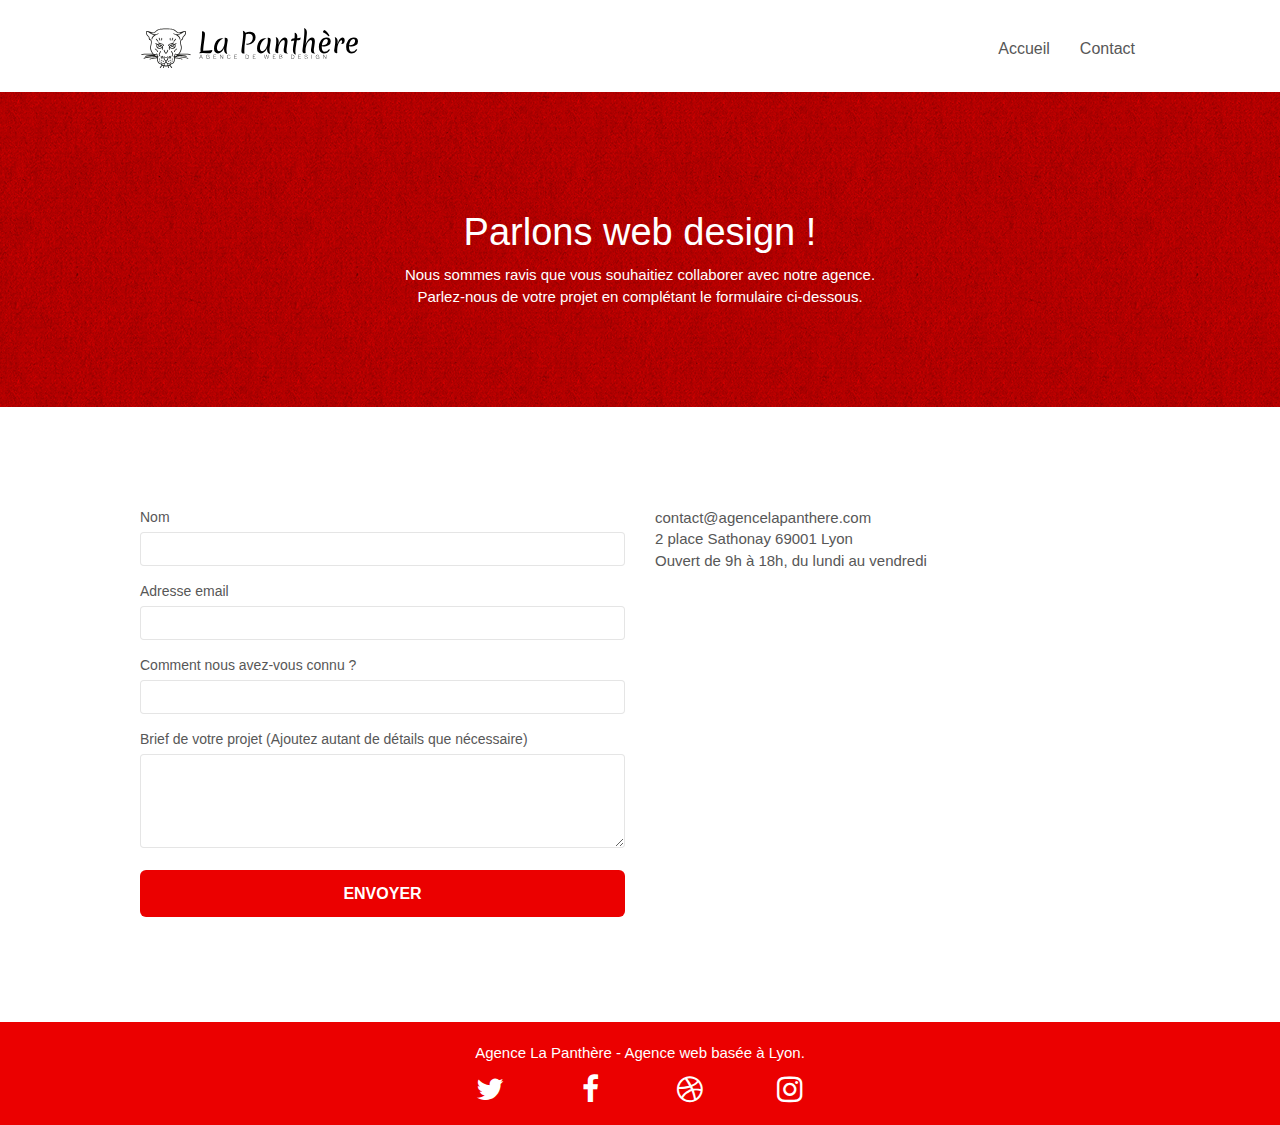
==== contact.html @ 97f62d87 "v3.05" ====
<!doctype html>
<html lang="fr">
<head>
    <meta charset="utf-8">
    <meta name="description" content="Formulaire de contact de l'1gence la Panthere">
    <meta name="viewport" content="width=device-width, initial-scale=1.0, viewport-fit=cover">
    <link rel="shortcut icon" type="image/png" href="favicon.jpg">
    
	<link rel="stylesheet" type="text/css" href="./css/bootstrap.css">
	<link rel="stylesheet" type="text/css" href="style.css">
	<link rel="stylesheet" type="text/css" href="./css/font-awesome.css">
	<link rel="stylesheet" type="text/css" href="./css/et-line.css">
	
    
	<script src="./js/jquery-2.1.0.js"></script>
	<script src="./js/bootstrap.js"></script>
	<script src="./js/blocs.js"></script>
	<script src="./js/jquery.touchSwipe.js" defer></script>
	<script src="./js/gmaps.js"></script>
	
    <title>Contact</title>

    
<!-- Analytics -->
 
<!-- Analytics END -->
    
</head>
<body>
<!-- Principal conteneur -->
<div class="page-container">
    
<!-- bloc-0 -->
<div class="bloc bgc-white l-bloc " id="bloc-0">
	<div class="container bloc-sm">
		<nav class="navbar row">
			<div class="navbar-header">
				<a class="navbar-brand" href="index.html"><img src="img/agence-la-panthere-monochrome.svg" alt="atlanta web design logo" height="40" /></a>
				<button id="nav-toggle" type="button" class="ui-navbar-toggle navbar-toggle" data-toggle="collapse" data-target=".navbar-1">
					<span class="sr-only">Toggle navigation</span><span class="icon-bar"></span><span class="icon-bar"></span><span class="icon-bar"></span>
				</button>
			</div>
			<div class="collapse navbar-collapse navbar-1 special-dropdown-nav">
				<ul class="site-navigation nav navbar-nav">
					<li>
						<a href="index.html">Accueil</a>
					</li>
					<li>
						<a href="contact.html">Contact</a>
					</li>
				</ul>
			</div>
		</nav>
	</div>
</div>
<!-- bloc-0 END -->

<!-- bloc-6 -->
<div class="bloc bg-dots-bg bg-repeat bgc-atomic-tangerine d-bloc bloc-bg-texture texture-paper" id="bloc-6">
	<div class="container bloc-lg">
		<div class="row">
			<div class="col-sm-12">
				<h1 class="text-center hero-bloc-text tc-white">
					Parlons web design !
				</h1>
				<p class="text-center mg-lg tc-white tight-width-whitespace">
					Nous sommes ravis que vous souhaitiez collaborer avec notre agence.<br>
					Parlez-nous de votre projet en complétant le formulaire ci-dessous.
				</p>
			</div>
		</div>
	</div>
</div>
<!-- bloc-6 END -->

<!-- bloc-7 -->
<div class="bloc bgc-white l-bloc" id="bloc-7">
	<div class="container bloc-lg">
		<div class="row">
			<div class="col-sm-6">
				<form id="form_1" novalidate success-msg="Your message has been sent." fail-msg="Sorry it seems that our mail server is not responding, Sorry for the inconvenience!">
					<div class="form-group">
						<label>
							Nom
						</label>
						<input id="name" class="form-control" required />
					</div>
					<div class="form-group">
						<label>
							Adresse email
						</label>
						<input id="email" class="form-control" type="email" required />
					</div>
					<div class="form-group">
						<label>
							Comment nous avez-vous connu ?
						</label>
						<input class="form-control" type="email" required id="input_504" />
					</div>
					<div class="form-group">
						<label>
							Brief de votre projet (Ajoutez autant de détails que nécessaire)<br>
						</label><textarea id="message" class="form-control" rows="4" cols="50" required></textarea>
					</div> 
					<button class="bloc-button btn btn-lg btn-block cta-hero btn-atomic-tangerine" type="submit">
						Envoyer
					</button>
				</form>
			</div>
			<div class="col-sm-6">
				<p>
					contact@agencelapanthere.com<br>2 place Sathonay 69001 Lyon<br>Ouvert de 9h à 18h, du lundi au vendredi<br>
				</p>
			</div>
		</div>
	</div>
</div>
<!-- bloc-7 END -->

<!-- ScrollToTop Button -->
<a class="bloc-button btn btn-d scrollToTop" onclick="scrollToTarget('1')"><span class="fa fa-chevron-up"></span></a>
<!-- ScrollToTop Button END-->


<!-- Footer - bloc-8 -->
<div class="bloc bgc-atomic-tangerine d-bloc" id="bloc-8">
	<div class="container bloc-sm">
		<div class="row">
			<div class="col-sm-12">
				<p class="text-center white">
					Agence La Panthère - Agence web basée à Lyon.<br>
				</p>
				<div class="row row-no-gutters social">
					<div class="col-sm-3">
						<div class="text-center">
							<a class="social" href="https://www.twitter.com"><span class="fa fa-twitter icon-md"></span></a>
						</div>
					</div>
					<div class="col-sm-3">
						<div class="text-center">
							<a class="social" href="https://www.facebook.com"><span class="fa fa-facebook icon-md"></span></a>
						</div>
					</div>
					<div class="col-sm-3">
						<div class="text-center">
							<a class="social" href="https://www.dribbble.com"><span class="fa fa-dribbble icon-md"></span></a>
						</div>
					</div>
					<div class="col-sm-3">
						<div class="text-center">
							<a class="social" href="https://www.instagram.com"><span class="fa fa-instagram icon-md"></span></a>
						</div>
					</div>
				</div>
			</div>
		</div>
	</div>
</div>
<!-- Footer - bloc-8 END -->

</div>
<!-- Principal conteneur END -->
    

</body>
</html>
---- style.css ----
body {
    margin: 0;
    padding: 0;
    background: #FFF;
    overflow-x: hidden;
    -webkit-font-smoothing: antialiased;
    -moz-osx-font-smoothing: grayscale;
}

a,
button {
    transition: all .3s ease-in-out;
    outline: none!important;
}

a:hover {
    text-decoration: none;
    cursor: pointer;
}

#page-loading-blocs-notifaction {
    position: fixed;
    top: 0;
    bottom: 0;
    width: 100%;
    z-index: 100000;
    background: #FFFFFF url("img/pageload-spinner.gif") no-repeat center center;
}

.bloc {
    width: 100%;
    clear: both;
    background: 50% 50% no-repeat;
    padding: 0 50px;
    -webkit-background-size: cover;
    -moz-background-size: cover;
    -o-background-size: cover;
    background-size: cover;
    position: relative;
}

.bloc .container {
    padding-left: 0;
    padding-right: 0;
}

.bloc-lg {
    padding: 100px 50px;
}

.bloc-md {
    padding: 50px;
}

.bloc-sm {
    padding: 20px 50px;
}

.bg-center,
.bg-l-edge,
.bg-r-edge,
.bg-t-edge,
.bg-b-edge,
.bg-tl-edge,
.bg-bl-edge,
.bg-tr-edge,
.bg-br-edge,
.bg-repeat {
    -webkit-background-size: auto!important;
    -moz-background-size: auto!important;
    -o-background-size: auto!important;
    background-size: auto!important;
}

.bg-repeat {
    background: repeat;
}

.bg-t-edge {
    background: top no-repeat;
}

.bloc-bg-texture::before {
    content: "";
    background-size: 2px 2px;
    position: absolute;
    top: 0;
    bottom: 0;
    left: 0;
    right: 0;
}

.texture-paper::before {
    background: url("img/texture-paper.webp");
    background-size: 280px 280px;
}

.b-parallax {
    background-attachment: fixed;
}

.d-bloc {
    color: rgba(255, 255, 255, .7);
}

.d-bloc button:hover {
    color: rgba(255, 255, 255, .9);
}

.d-bloc .icon-round,
.d-bloc .icon-square,
.d-bloc .icon-rounded,
.d-bloc .icon-semi-rounded-a,
.d-bloc .icon-semi-rounded-b {
    border-color: rgba(255, 255, 255, .9);
}

.d-bloc .divider-h span {
    border-color: rgba(255, 255, 255, .2);
}

.d-bloc .a-btn,
.d-bloc .navbar a,
.d-bloc .navbar-brand,
.d-bloc a .icon-sm,
.d-bloc a .icon-md,
.d-bloc a .icon-lg,
.d-bloc a .icon-xl,
.d-bloc h1 a,
.d-bloc h2 a,
.d-bloc h3 a,
.d-bloc h4 a,
.d-bloc h5 a,
.d-bloc h6 a,
.d-bloc p a {
    color: rgba(255, 255, 255, .6);
}

.d-bloc .a-btn:hover,
.d-bloc .navbar a:hover,
.d-bloc .navbar-brand:hover,
.d-bloc a:hover .icon-sm,
.d-bloc a:hover .icon-md,
.d-bloc a:hover .icon-lg,
.d-bloc a:hover .icon-xl,
.d-bloc h1 a:hover,
.d-bloc h2 a:hover,
.d-bloc h3 a:hover,
.d-bloc h4 a:hover,
.d-bloc h5 a:hover,
.d-bloc h6 a:hover,
.d-bloc p a:hover {
    color: rgba(255, 255, 255, 1);
}

.d-bloc .navbar-toggle .icon-bar {
    background: rgba(255, 255, 255, 1);
}

.d-bloc .btn-wire,
.d-bloc .btn-wire:hover {
    color: rgba(255, 255, 255, 1);
    border-color: rgba(255, 255, 255, 1);
}

.d-bloc .panel {
    color: rgba(0, 0, 0, .5);
}

.d-bloc .panel button:hover {
    color: rgba(0, 0, 0, .7);
}

.d-bloc .panel icon {
    border-color: rgba(0, 0, 0, .7);
}

.d-bloc .panel .divider-h span {
    border-color: rgba(0, 0, 0, .1);
}

.d-bloc .panel .a-btn {
    color: rgba(0, 0, 0, .6);
}

.d-bloc .panel .a-btn:hover {
    color: rgba(0, 0, 0, 1);
}

.d-bloc .panel .btn-wire,
.d-bloc .panel .btn-wire:hover {
    color: rgba(0, 0, 0, .7);
    border-color: rgba(0, 0, 0, .3);
}

.d-bloc .panel,
.l-bloc {
    color: rgba(0, 0, 0, .5);
}

.d-bloc .panel button:hover,
.l-bloc button:hover {
    color: rgba(0, 0, 0, .7);
}

.l-bloc .icon-round,
.l-bloc .icon-square,
.l-bloc .icon-rounded,
.l-bloc .icon-semi-rounded-a,
.l-bloc .icon-semi-rounded-b {
    border-color: rgba(0, 0, 0, .7);
}

.d-bloc .panel .divider-h span,
.l-bloc .divider-h span {
    border-color: rgba(0, 0, 0, .1);
}

.d-bloc .panel .a-btn,
.l-bloc .a-btn,
.l-bloc .navbar a,
.l-bloc .navbar-brand,
.l-bloc a .icon-sm,
.l-bloc a .icon-md,
.l-bloc a .icon-lg,
.l-bloc a .icon-xl,
.l-bloc h1 a,
.l-bloc h2 a,
.l-bloc h3 a,
.l-bloc h4 a,
.l-bloc h5 a,
.l-bloc h6 a,
.l-bloc p a {
    color: rgba(0, 0, 0, .6);
}

.d-bloc .panel .a-btn:hover,
.l-bloc .a-btn:hover,
.l-bloc .navbar a:hover,
.l-bloc .navbar-brand:hover,
.l-bloc a:hover .icon-sm,
.l-bloc a:hover .icon-md,
.l-bloc a:hover .icon-lg,
.l-bloc a:hover .icon-xl,
.l-bloc h1 a:hover,
.l-bloc h2 a:hover,
.l-bloc h3 a:hover,
.l-bloc h4 a:hover,
.l-bloc h5 a:hover,
.l-bloc h6 a:hover,
.l-bloc p a:hover {
    color: rgba(0, 0, 0, 1);
}

.l-bloc .navbar-toggle .icon-bar {
    color: rgba(0, 0, 0, .6);
}

.d-bloc .panel .btn-wire,
.d-bloc .panel .btn-wire:hover,
.l-bloc .btn-wire,
.l-bloc .btn-wire:hover {
    color: rgba(0, 0, 0, .7);
    border-color: rgba(0, 0, 0, .3);
}

.voffset {
    margin-top: 30px;
}

.voffset-lg {
    margin-top: 80px;
}

.row-no-gutters {
    margin-right: 0;
    margin-left: 0;
}

.row.row-no-gutters > [class^="col-"],
.row.row-no-gutters > [class*=" col-"] {
    padding-right: 0;
    padding-left: 0;
}

#bloc-1-hero h1 {
    font-size: 32px;
}

.navbar {
    margin-bottom: 0;
    z-index: 1;
}

.navbar-brand {
    height: auto;
    padding: 3px 15px;
    font-size: 25px;
    font-weight: normal;
    font-weight: 600;
    line-height: 44px;
}

.navbar-brand img {
    max-height: 200px;
    margin: 0 5px 0 0;
    display: inline;
}

.navbar-brand img[src$=svg] {
    min-width: 100px;
}

.nav-center .navbar-brand img {
    margin: 0;
}

.navbar .nav {
    padding-top: 2px;
    margin-right: -16px;
    float: right;
    z-index: 1;
}

.nav > li {
    float: left;
    margin-top: 4px;
    font-size: 16px;
}

.navbar-nav .open .dropdown-menu > li > a {
    text-align: inherit;
}

.nav > li a:hover,
.nav > li a:focus {
    background: transparent;
}

.navbar-toggle {
    margin: 10px 10px 0 0;
    border: 0px;
}

.navbar-toggle:hover {
    background: transparent!important;
}

.navbar-toggle .icon-bar {
    background-color: rgba(0, 0, 0, .5);
    width: 26px;
}

.nav-invert .navbar .nav {
    float: left;
}

.nav-invert .navbar-header,
.nav-invert .navbar-brand {
    float: right;
    position: relative;
    z-index: 2;
}

@media (min-width: 768px) {
    .site-navigation {
        position: absolute;
        top: 50%;
        right: 20px;
        transform: translate(0, -50%);
        -webkit-transform: translateY(-50%);
    }
    .nav > li .dropdown-menu a,
    .nav > li .dropdown-menu a:hover {
        color: #484848;
    }
    .nav-invert .site-navigation {
        left: 0;
        right: 0;
    }
    .nav-center {
        text-align: center;
    }
    .nav-center .navbar-header {
        width: 100%;
    }
    .nav-center .navbar-header,
    .nav-center .navbar-brand,
    .nav-center .nav > li {
        float: none;
        display: inline-block;
    }
    .nav-center .site-navigation {
        position: relative;
        width: 100%;
        right: 0;
        margin-right: 0px;
        margin-top: 20px;
    }
    .nav-center.mini-nav .navbar-toggle {
        float: none;
        margin: 10px auto 0;
    }
}

.nav > li > .dropdown a {
    background: none!important;
    display: block;
    padding: 14px 15px;
}

nav .caret {
    margin: 0 5px;
}

.dropdown-menu .dropdown-menu {
    top: -8px;
    left: 100%;
}

.dropdown-menu .dropmenu-flow-right {
    top: 100%;
    left: 0;
    margin-left: -1px;
    border-top-left-radius: 0;
    border-top-right-radius: 0;
}

.dropdown-menu .dropdown span {
    border: 4px solid black;
    border-top-color: transparent;
    border-right-color: transparent;
    border-bottom-color: transparent;
    margin: 6px -5px 0 0!important;
    float: right;
}

.mg-md {
    margin-top: 10px;
    margin-bottom: 20px;
}

.mg-lg {
    margin-top: 10px;
    margin-bottom: 40px;
}

.btn {
    margin: 0 5px 5px 0;
}

.btn.pull-right {
    margin: 0 0 5px 5px;
}

.btn-d,
.btn-d:hover,
.btn-d:focus {
    color: #FFF;
    background: rgba(0, 0, 0, .3);
}

button {
    outline: none!important;
}

.btn-rd {
    border-radius: 40px;
}

.btn-clean {
    border: 1px solid rgba(0, 0, 0, .08);
    border-bottom-color: rgba(0, 0, 0, .1);
    text-shadow: 0 1px 0 rgba(0, 0, 1, .1);
    box-shadow: 0 1px 3px rgba(0, 0, 1, .25), inset 0 1px 0 0 rgba(255, 255, 255, .15);
}

.icon-md {
    font-size: 30px!important;
}

.icon-lg {
    font-size: 60px!important;
}

.sm-shadow {
    text-shadow: 0 1px 2px rgba(0, 0, 0, .3);
}

.panel-sq,
.panel-sq .panel-heading,
.panel-sq .panel-footer {
    border-radius: 0;
}

.panel-rd {
    border-radius: 30px;
}

.panel-rd .panel-heading {
    border-radius: 29px 29px 0 0;
}

.panel-rd .panel-footer {
    border-radius: 0 0 29px 29px;
}

.form-control {
    border-color: rgba(0, 0, 0, .1);
    box-shadow: none;
}

.scrollToTop {
    width: 40px;
    height: 40px;
    position: fixed;
    bottom: 20px;
    right: 20px;
    opacity: 0;
    z-index: 500;
    transition: all .3s ease-in-out;
}

.scrollToTop span {
    margin-top: 6px;
}

.showScrollTop {
    font-size: 14px;
    opacity: 1;
}

a[data-lightbox] {
    position: relative;
    display: block;
    text-align: center;
}

a[data-lightbox]:hover::before {
    content: "+";
    font-family: "HelveticaNeue-Light", "Helvetica Neue Light", "Helvetica Neue", Helvetica, Arial;
    font-size: 32px;
    width: 50px;
    height: 50px;
    margin-left: -25px;
    border-radius: 50%;
    background: rgba(0, 0, 0, .6);
    color: #FFF;
    font-weight: 100;
    z-index: 1;
    position: absolute;
    top: 50%;
    transform: translateY(-50%);
    -webkit-transform: translateY(-50%);
}

a[data-lightbox]:hover img {
    opacity: 0.6;
    -webkit-animation-fill-mode: none;
    animation-fill-mode: none;
}

#lightbox-modal {
    display: flex;
    align-items: center;
}

#lightbox-modal .modal-dialog {
    width: 90%;
    max-width: 900px;
    margin: 0 auto 0;
}

#lightbox-modal .modal-dialog img {
    max-height: 90vh;
    margin: 0 auto;
}

.lightbox-caption {
    padding: 20px;
    color: #FFF;
    background: rgba(0, 0, 0, .5);
    position: absolute;
    left: 15px;
    right: 15px;
    bottom: 5px;
}

.close-lightbox {
    color: #FFF;
    font-size: 30px;
    position: absolute;
    top: 20px;
    right: 20px;
    z-index: 20;
    background: rgba(0, 0, 0, .5);
    border: none;
    line-height: 30px;
    padding: 0 9px 5px;
    opacity: 0.3;
}

.close-lightbox:hover,
.next-lightbox:hover,
.prev-lightbox:hover {
    opacity: 1.0;
    color: #FFF;
}

.next-lightbox,
.prev-lightbox {
    font-size: 20px;
    color: rgba(255, 255, 255, .9);
    background: rgba(0, 0, 0, .5);
    transition: all .2s ease-in-out;
    position: absolute;
    top: 45%;
    z-index: 1;
    opacity: 0.4;
}

.next-lightbox {
    padding: 6px 8px 1px 13px;
    right: 25px;
}

.prev-lightbox {
    padding: 6px 13px 1px 10px;
    left: 25px;
}

.snapshot-lb .modal-body {
    padding-bottom: 45px;
}

.snapshot-lb .lightbox-caption {
    padding: 0;
    color: rgba(0, 0, 0, .5);
    background: none;
}

h1,
h2,
h3,
h4,
h5,
h6,
p,
label,
.btn,
a {
    font-family: "helvetica";
    font-weight: 400;
    color: #575757!important;
}

.container {
    max-width: 1000px;
}

.hero-bloc-text {
    font-size: 38px;
}

.hero-bloc-text-sub {
    font-size: 36px;
}

.statement-bloc-text {
    line-height: 26px;
    font-style: italic;
    font-size: 20px;
    text-align: center;
    font-weight: lighter;
    max-width: 520px;
    margin: auto auto auto auto;
}

p {
    font-size: 15px;
}

.tight-width-whitespace {
    max-width: 600px;
    margin: auto auto auto auto;
}

.h1 {
    font-size: 20px;
    font-family: "Open Sans";
}

.cta-hero {
    margin-top: 22px;
    color: #FFFFFF!important;
    text-transform: uppercase;
    padding: 12px 28px 12px 28px;
    font-size: 16px;
    font-weight: 700;
}

.social {
    max-width: 400px;
    margin: auto auto auto auto;
}

h2 {
    font-size: 22px;
    line-height: 1.4em;
}

h3 {
    font-size: 15px;
    text-transform: uppercase;
    font-weight: 700;
    color: #333333!important;
}

.med-width-whitespace {
    max-width: 800px;
    margin: auto auto auto auto;
    box-shadow: 0px 0px 0px #000000;
}

h1 {
    color: #333333!important;
}

h4 {
    color: #333333!important;
}

.icons {
    margin-bottom: 14px;
    margin-top: 24px;
}

.white {
    color: #FFFFFF!important;
}

.portfolio-thumb {
    margin-bottom: 24px;
}

.portfolio-row {
    margin-bottom: 44px;
    margin-top: 50px;
}

.avatar {
    box-shadow: 0px 4px 9px rgba(0, 0, 0, 0.3);
}

.black-background {
    background-color: rgba(165, 147, 99, 0.7);
    padding: 40px 40px 40px 40px;
}

.bold-link {
    font-weight: 900;
    text-decoration: underline!important;
}

.bgc-white {
    background-color: #FFFFFF;
}

.bgc-dark-slate-blue {
    background-color: #364577;
}

.bgc-atomic-tangerine {
    background-color: #EB0000;
}

.tc-white {
    color:#FFFFFF!important;
}

.btn-atomic-tangerine {
    background: #EB0000;
    color: #FFFFFF!important;
}

.btn-atomic-tangerine:hover {
    background: #c27956!important;
    color: #FFFFFF!important;
}

.ltc-white {
    color: #FFFFFF!important;
}

.ltc-white:hover {
    color: #cccccc!important;
}

.ltc-atomic-tangerine {
    color: #EB0000!important;
}

.ltc-atomic-tangerine:hover {
    color: #c27956!important;
}

.icon-dark-slate-blue {
    color: #364577!important;
    border-color: #364577!important;
}

.bg-dots-bg {
    background-image: url("img/dots-bg.webp");
}

.bg-lines-h2-bg {
    background-image: url("img/lines-h2-bg.webp");
}

.bg-banniere {
    background-image: url("img/agence-la-panthere.webp");
}

.bg-presentation {
    background-image: url("img/image-de-presentation.webp");
}

.fa.fa-twitter.icon-md,
.fa.fa-facebook.icon-md,
.fa.fa-dribbble.icon-md,
.fa.fa-instagram.icon-md{
    color: white;
}


@media (max-width: 1024px) {
    .bloc {
        padding-left: 20px;
        padding-right: 20px;
    }
    .bloc.full-width-bloc,
    .bloc-tile-2.full-width-bloc .container,
    .bloc-tile-3.full-width-bloc .container,
    .bloc-tile-4.full-width-bloc .container {
        padding-left: 0;
        padding-right: 0;
    }
}

@media (max-width: 992px) and (min-width: 768px) {
    .navbar .nav {
        max-width: 80%
    }
    .nav-center.navbar .nav {
        max-width: 100%
    }
}

@media only screen and (min-device-width: 768px) and (max-device-width: 1024px) and (orientation: landscape) {
    .b-parallax {
        background-attachment: scroll;
    }
}

@media only screen and (min-device-width: 1024px) and (max-device-width: 1366px) and (-webkit-min-device-pixel-ratio: 1.5) {
    .b-parallax {
        background-attachment: scroll;
    }
}

@media (max-width: 991px) {
    .container {
        width: 100%;
    }
    .b-parallax {
        background-attachment: scroll;
    }
    .page-container,
    #hero-bloc {
        overflow-x: hidden;
        position: relative;
    }
    .bloc {
        padding-left: constant(safe-area-inset-left);
        padding-right: constant(safe-area-inset-right);
    }
    .bloc-group,
    .bloc-group .bloc {
        display: block;
        width: 100%;
    }
    .bloc-fill-screen .fill-bloc-top-edge,
    .bloc-fill-screen .fill-bloc-bottom-edge {
        padding: 0 20px;
        padding-left: constant(safe-area-inset-left);
        padding-right: constant(safe-area-inset-right);
    }
}

@media (max-width: 767px) {
    .page-container {
        overflow-x: hidden;
        position: relative;
    }
    h1,
    h2,
    h3,
    h4,
    h5,
    h6,
    p,
    #disqus_thread {
        padding-left: 10px!important;
        padding-right: 10px!important;
    }
    .b-parallax {
        background-attachment: scroll;
    }
    .navbar .nav {
        padding-top: 0;
        border-top: 1px solid rgba(0, 0, 0, .2);
        float: none!important;
    }
    .navbar.row {
        margin-left: 0;
        margin-right: 0;
    }
    .site-navigation {
        position: inherit;
        transform: none;
        -webkit-transform: none;
        -ms-transform: none;
    }
    .nav > li {
        margin-top: 0;
        border-bottom: 1px solid rgba(0, 0, 0, .1);
        background: rgba(0, 0, 0, .05);
        text-align: left;
        padding-left: 15px;
        width: 100%;
    }
    .nav > li:hover {
        background: rgba(0, 0, 0, .08);
    }
    .dropdown .dropdown a .caret {
        float: none;
        margin: 5px 0 0 10px!important;
        border: 4px solid black;
        border-bottom-color: transparent;
        border-right-color: transparent;
        border-left-color: transparent;
    }
    #hero-bloc .navbar .nav {
        background: rgba(0, 0, 0, .8);
    }
    #hero-bloc .navbar .nav a {
        color: rgba(255, 255, 255, .6);
    }
    .hero {
        padding: 50px 0;
    }
    .hero-nav {
        left: -1px;
        right: -1px;
    }
    .navbar-collapse {
        padding: 0;
        overflow-x: hidden;
        -webkit-box-shadow: none;
        box-shadow: none;
    }
    .navbar-brand img {
        max-height: 40px;
        width: auto;
    }
    .nav-invert .navbar-header {
        float: none;
        width: 100%;
    }
    .nav-invert .navbar-toggle {
        float: left;
        margin-left: 10px;
    }
    .bloc {
        padding-left: 0;
        padding-right: 0;
    }
    .bloc-xxl,
    .bloc-xl,
    .bloc-lg {
        padding: 40px 0;
    }
    .bloc-sm,
    .bloc-md {
        padding-left: 0;
        padding-right: 0;
    }
    .bloc-tile-2 .container,
    .bloc-tile-3 .container,
    .bloc-tile-4 .container,
    .bloc-fill-screen .fill-bloc-top-edge,
    .bloc-fill-screen .fill-bloc-bottom-edge {
        padding-left: 0;
        padding-right: 0;
    }
    .a-block {
        padding: 0 10px;
    }
    .btn-dwn {
        display: none;
    }
    .voffset {
        margin-top: 5px;
    }
    .voffset-md {
        margin-top: 20px;
    }
    .voffset-lg {
        margin-top: 30px;
    }
    form {
        padding: 5px;
    }
    .close-lightbox {
        display: inline-block;
    }
    .blocsapp-device-iphone5 {
        background-size: 216px 425px;
        padding-top: 60px;
        width: 216px;
        height: 425px;
    }
    .blocsapp-device-iphone5 img {
        width: 180px;
        height: 320px;
    }
    .img-responsive.portfolio-thumb{
        width: 100%;
    }
}

@media (max-width: 400px) {
    .bloc {
        padding-left: 0;
        padding-right: 0;
    }
}

@media (max-width: 767px) {
    .bloc-mob-center-text {
        text-align: center;
    }
}
---- css/et-line.css ----
@font-face {
    font-family: et-line;
    src: url(../fonts/et-line.eot);
    src: url(../fonts/et-line.eot?#iefix) format('embedded-opentype'), url(../fonts/et-line.woff) format('woff'), url(../fonts/et-line.ttf) format('truetype'), url(../fonts/et-line.svg#et-line) format('svg');
    font-weight: 400;
    font-style: normal
}

.et-icon-adjustments,
.et-icon-alarmclock,
.et-icon-anchor,
.et-icon-aperture,
.et-icon-attachment,
.et-icon-bargraph,
.et-icon-basket,
.et-icon-beaker,
.et-icon-bike,
.et-icon-book-open,
.et-icon-briefcase,
.et-icon-browser,
.et-icon-calendar,
.et-icon-camera,
.et-icon-caution,
.et-icon-chat,
.et-icon-circle-compass,
.et-icon-clipboard,
.et-icon-clock,
.et-icon-cloud,
.et-icon-compass,
.et-icon-desktop,
.et-icon-dial,
.et-icon-document,
.et-icon-documents,
.et-icon-download,
.et-icon-dribbble,
.et-icon-edit,
.et-icon-envelope,
.et-icon-expand,
.et-icon-facebook,
.et-icon-flag,
.et-icon-focus,
.et-icon-gears,
.et-icon-genius,
.et-icon-gift,
.et-icon-global,
.et-icon-globe,
.et-icon-googleplus,
.et-icon-grid,
.et-icon-happy,
.et-icon-hazardous,
.et-icon-heart,
.et-icon-hotairballoon,
.et-icon-hourglass,
.et-icon-key,
.et-icon-laptop,
.et-icon-layers,
.et-icon-lifesaver,
.et-icon-lightbulb,
.et-icon-linegraph,
.et-icon-linkedin,
.et-icon-lock,
.et-icon-magnifying-glass,
.et-icon-map,
.et-icon-map-pin,
.et-icon-megaphone,
.et-icon-mic,
.et-icon-mobile,
.et-icon-newspaper,
.et-icon-notebook,
.et-icon-paintbrush,
.et-icon-paperclip,
.et-icon-pencil,
.et-icon-phone,
.et-icon-picture,
.et-icon-pictures,
.et-icon-piechart,
.et-icon-presentation,
.et-icon-pricetags,
.et-icon-printer,
.et-icon-profile-female,
.et-icon-profile-male,
.et-icon-puzzle,
.et-icon-quote,
.et-icon-recycle,
.et-icon-refresh,
.et-icon-ribbon,
.et-icon-rss,
.et-icon-sad,
.et-icon-scissors,
.et-icon-scope,
.et-icon-search,
.et-icon-shield,
.et-icon-speedometer,
.et-icon-strategy,
.et-icon-streetsign,
.et-icon-tablet,
.et-icon-target,
.et-icon-telescope,
.et-icon-toolbox,
.et-icon-tools,
.et-icon-tools-2,
.et-icon-trophy,
.et-icon-tumblr,
.et-icon-twitter,
.et-icon-upload,
.et-icon-video,
.et-icon-wallet,
.et-icon-wine {
    font-family: et-line;
    speak: none;
    font-style: normal;
    font-weight: 400;
    font-variant: normal;
    text-transform: none;
    line-height: 1;
    -webkit-font-smoothing: antialiased;
    -moz-osx-font-smoothing: grayscale;
    display: inline-block
}

.et-icon-mobile:before {
    content: "\e000"
}

.et-icon-laptop:before {
    content: "\e001"
}

.et-icon-desktop:before {
    content: "\e002"
}

.et-icon-tablet:before {
    content: "\e003"
}

.et-icon-phone:before {
    content: "\e004"
}

.et-icon-document:before {
    content: "\e005"
}

.et-icon-documents:before {
    content: "\e006"
}

.et-icon-search:before {
    content: "\e007"
}

.et-icon-clipboard:before {
    content: "\e008"
}

.et-icon-newspaper:before {
    content: "\e009"
}

.et-icon-notebook:before {
    content: "\e00a"
}

.et-icon-book-open:before {
    content: "\e00b"
}

.et-icon-browser:before {
    content: "\e00c"
}

.et-icon-calendar:before {
    content: "\e00d"
}

.et-icon-presentation:before {
    content: "\e00e"
}

.et-icon-picture:before {
    content: "\e00f"
}

.et-icon-pictures:before {
    content: "\e010"
}

.et-icon-video:before {
    content: "\e011"
}

.et-icon-camera:before {
    content: "\e012"
}

.et-icon-printer:before {
    content: "\e013"
}

.et-icon-toolbox:before {
    content: "\e014"
}

.et-icon-briefcase:before {
    content: "\e015"
}

.et-icon-wallet:before {
    content: "\e016"
}

.et-icon-gift:before {
    content: "\e017"
}

.et-icon-bargraph:before {
    content: "\e018"
}

.et-icon-grid:before {
    content: "\e019"
}

.et-icon-expand:before {
    content: "\e01a"
}

.et-icon-focus:before {
    content: "\e01b"
}

.et-icon-edit:before {
    content: "\e01c"
}

.et-icon-adjustments:before {
    content: "\e01d"
}

.et-icon-ribbon:before {
    content: "\e01e"
}

.et-icon-hourglass:before {
    content: "\e01f"
}

.et-icon-lock:before {
    content: "\e020"
}

.et-icon-megaphone:before {
    content: "\e021"
}

.et-icon-shield:before {
    content: "\e022"
}

.et-icon-trophy:before {
    content: "\e023"
}

.et-icon-flag:before {
    content: "\e024"
}

.et-icon-map:before {
    content: "\e025"
}

.et-icon-puzzle:before {
    content: "\e026"
}

.et-icon-basket:before {
    content: "\e027"
}

.et-icon-envelope:before {
    content: "\e028"
}

.et-icon-streetsign:before {
    content: "\e029"
}

.et-icon-telescope:before {
    content: "\e02a"
}

.et-icon-gears:before {
    content: "\e02b"
}

.et-icon-key:before {
    content: "\e02c"
}

.et-icon-paperclip:before {
    content: "\e02d"
}

.et-icon-attachment:before {
    content: "\e02e"
}

.et-icon-pricetags:before {
    content: "\e02f"
}

.et-icon-lightbulb:before {
    content: "\e030"
}

.et-icon-layers:before {
    content: "\e031"
}

.et-icon-pencil:before {
    content: "\e032"
}

.et-icon-tools:before {
    content: "\e033"
}

.et-icon-tools-2:before {
    content: "\e034"
}

.et-icon-scissors:before {
    content: "\e035"
}

.et-icon-paintbrush:before {
    content: "\e036"
}

.et-icon-magnifying-glass:before {
    content: "\e037"
}

.et-icon-circle-compass:before {
    content: "\e038"
}

.et-icon-linegraph:before {
    content: "\e039"
}

.et-icon-mic:before {
    content: "\e03a"
}

.et-icon-strategy:before {
    content: "\e03b"
}

.et-icon-beaker:before {
    content: "\e03c"
}

.et-icon-caution:before {
    content: "\e03d"
}

.et-icon-recycle:before {
    content: "\e03e"
}

.et-icon-anchor:before {
    content: "\e03f"
}

.et-icon-profile-male:before {
    content: "\e040"
}

.et-icon-profile-female:before {
    content: "\e041"
}

.et-icon-bike:before {
    content: "\e042"
}

.et-icon-wine:before {
    content: "\e043"
}

.et-icon-hotairballoon:before {
    content: "\e044"
}

.et-icon-globe:before {
    content: "\e045"
}

.et-icon-genius:before {
    content: "\e046"
}

.et-icon-map-pin:before {
    content: "\e047"
}

.et-icon-dial:before {
    content: "\e048"
}

.et-icon-chat:before {
    content: "\e049"
}

.et-icon-heart:before {
    content: "\e04a"
}

.et-icon-cloud:before {
    content: "\e04b"
}

.et-icon-upload:before {
    content: "\e04c"
}

.et-icon-download:before {
    content: "\e04d"
}

.et-icon-target:before {
    content: "\e04e"
}

.et-icon-hazardous:before {
    content: "\e04f"
}

.et-icon-piechart:before {
    content: "\e050"
}

.et-icon-speedometer:before {
    content: "\e051"
}

.et-icon-global:before {
    content: "\e052"
}

.et-icon-compass:before {
    content: "\e053"
}

.et-icon-lifesaver:before {
    content: "\e054"
}

.et-icon-clock:before {
    content: "\e055"
}

.et-icon-aperture:before {
    content: "\e056"
}

.et-icon-quote:before {
    content: "\e057"
}

.et-icon-scope:before {
    content: "\e058"
}

.et-icon-alarmclock:before {
    content: "\e059"
}

.et-icon-refresh:before {
    content: "\e05a"
}

.et-icon-happy:before {
    content: "\e05b"
}

.et-icon-sad:before {
    content: "\e05c"
}

.et-icon-facebook:before {
    content: "\e05d"
}

.et-icon-twitter:before {
    content: "\e05e"
}

.et-icon-googleplus:before {
    content: "\e05f"
}

.et-icon-rss:before {
    content: "\e060"
}

.et-icon-tumblr:before {
    content: "\e061"
}

.et-icon-linkedin:before {
    content: "\e062"
}

.et-icon-dribbble:before {
    content: "\e063"
}
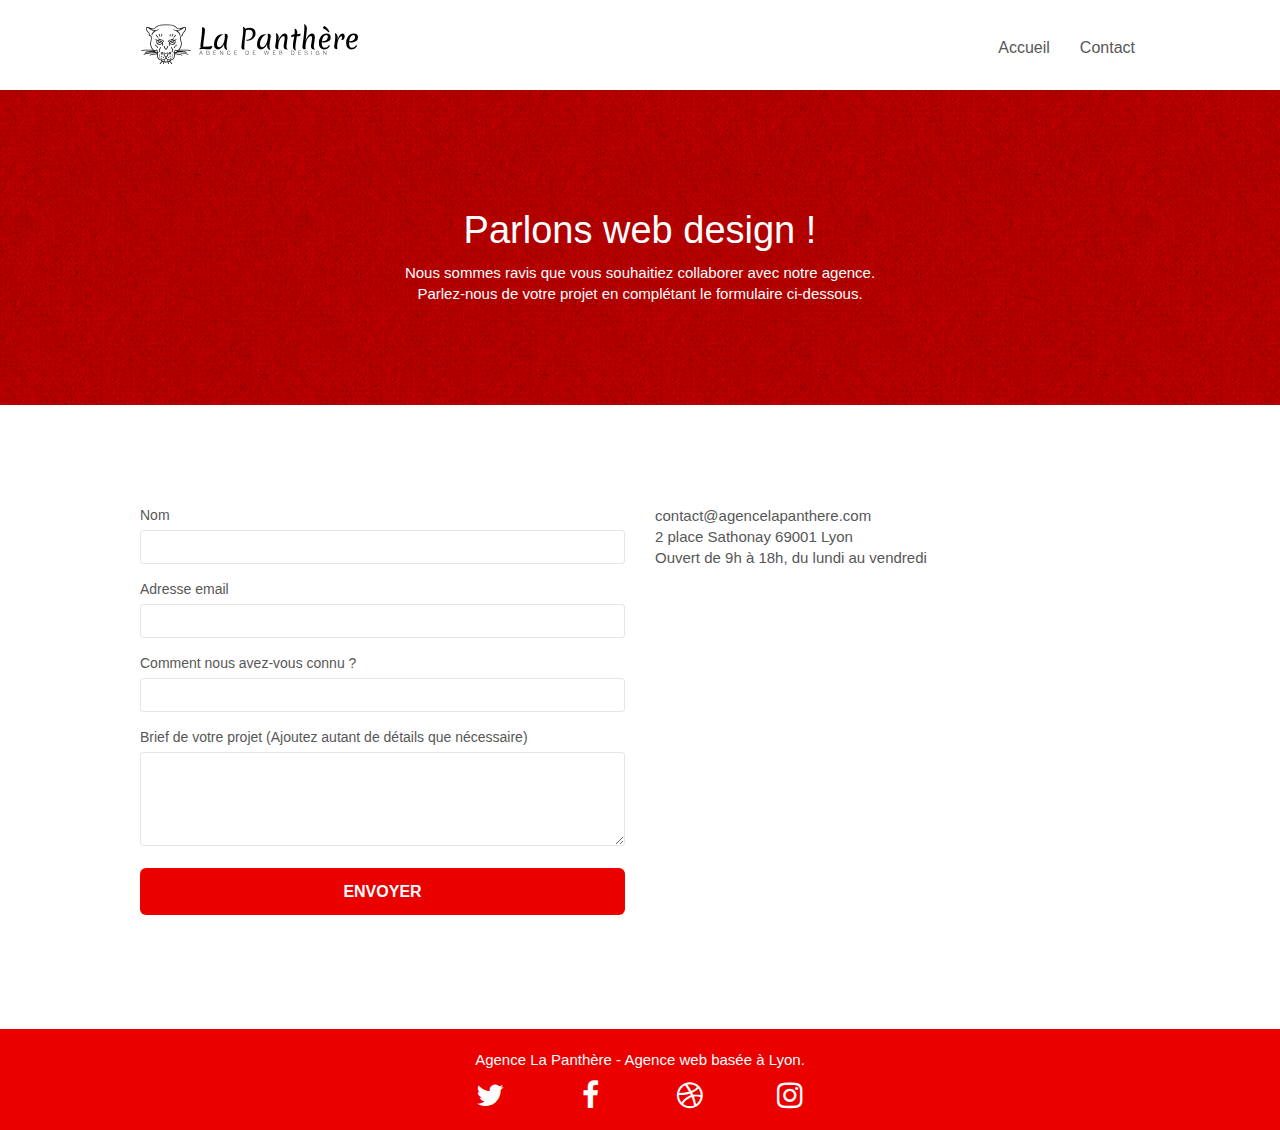
==== commit 64105081: "v4.0012" ====
--- a/contact.html
+++ b/contact.html
@@ -1,4 +1,4 @@
-<!doctype html>
+<doctype html>
 <html lang="fr">
 <head>
     <meta charset="utf-8">
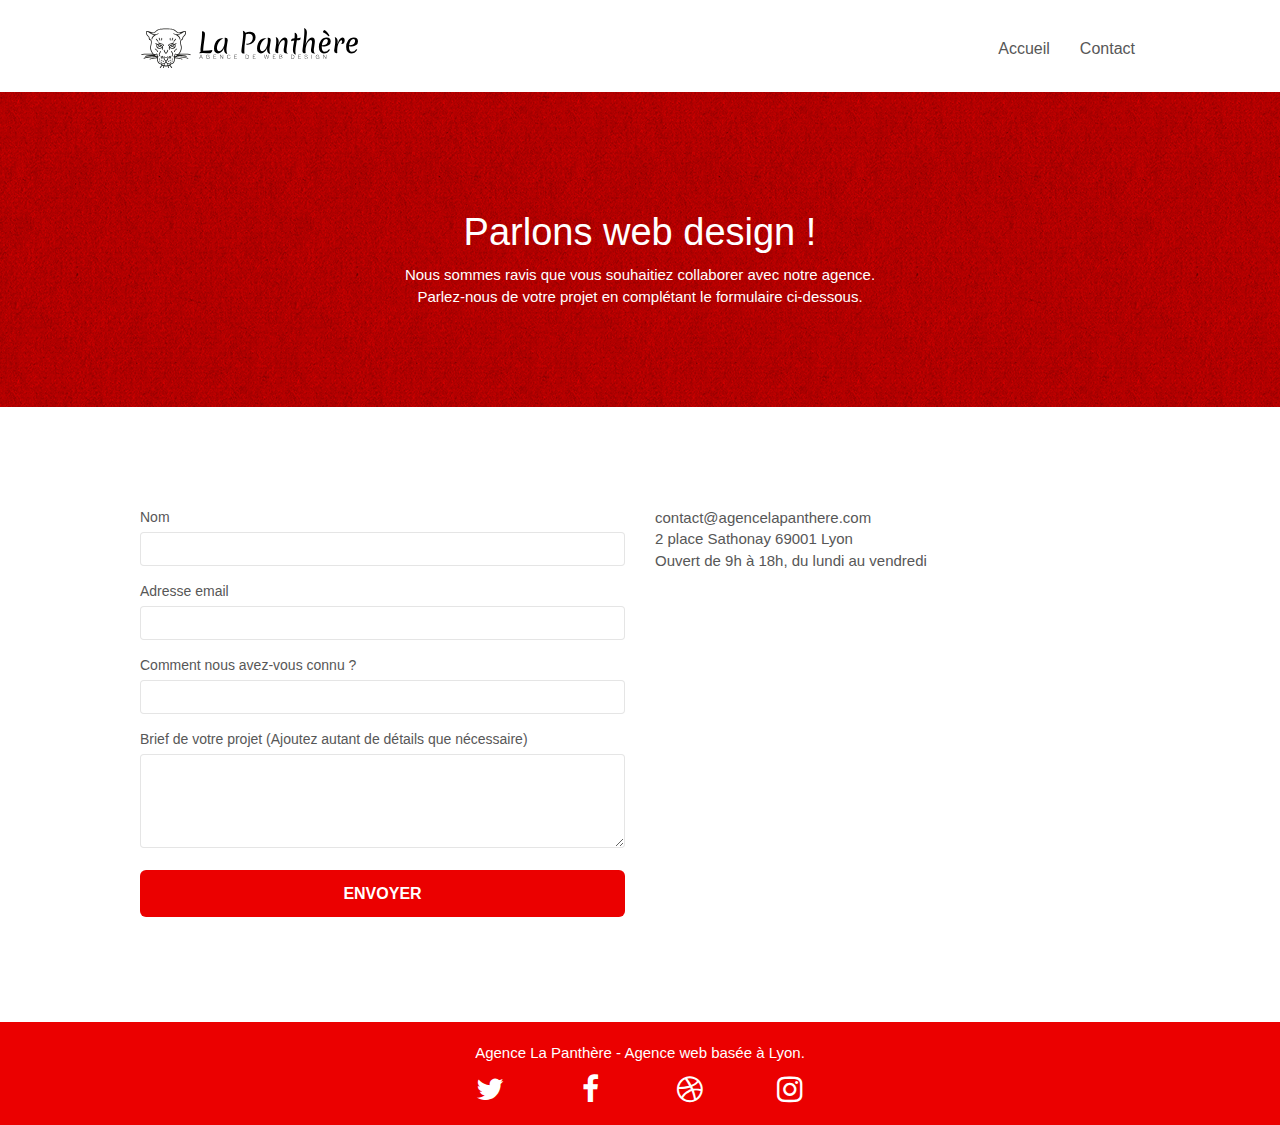
==== commit a962cf89: "v4.0" ====
--- a/contact.html
+++ b/contact.html
@@ -1,4 +1,4 @@
-<doctype html>
+<!doctype html>
 <html lang="fr">
 <head>
     <meta charset="utf-8">
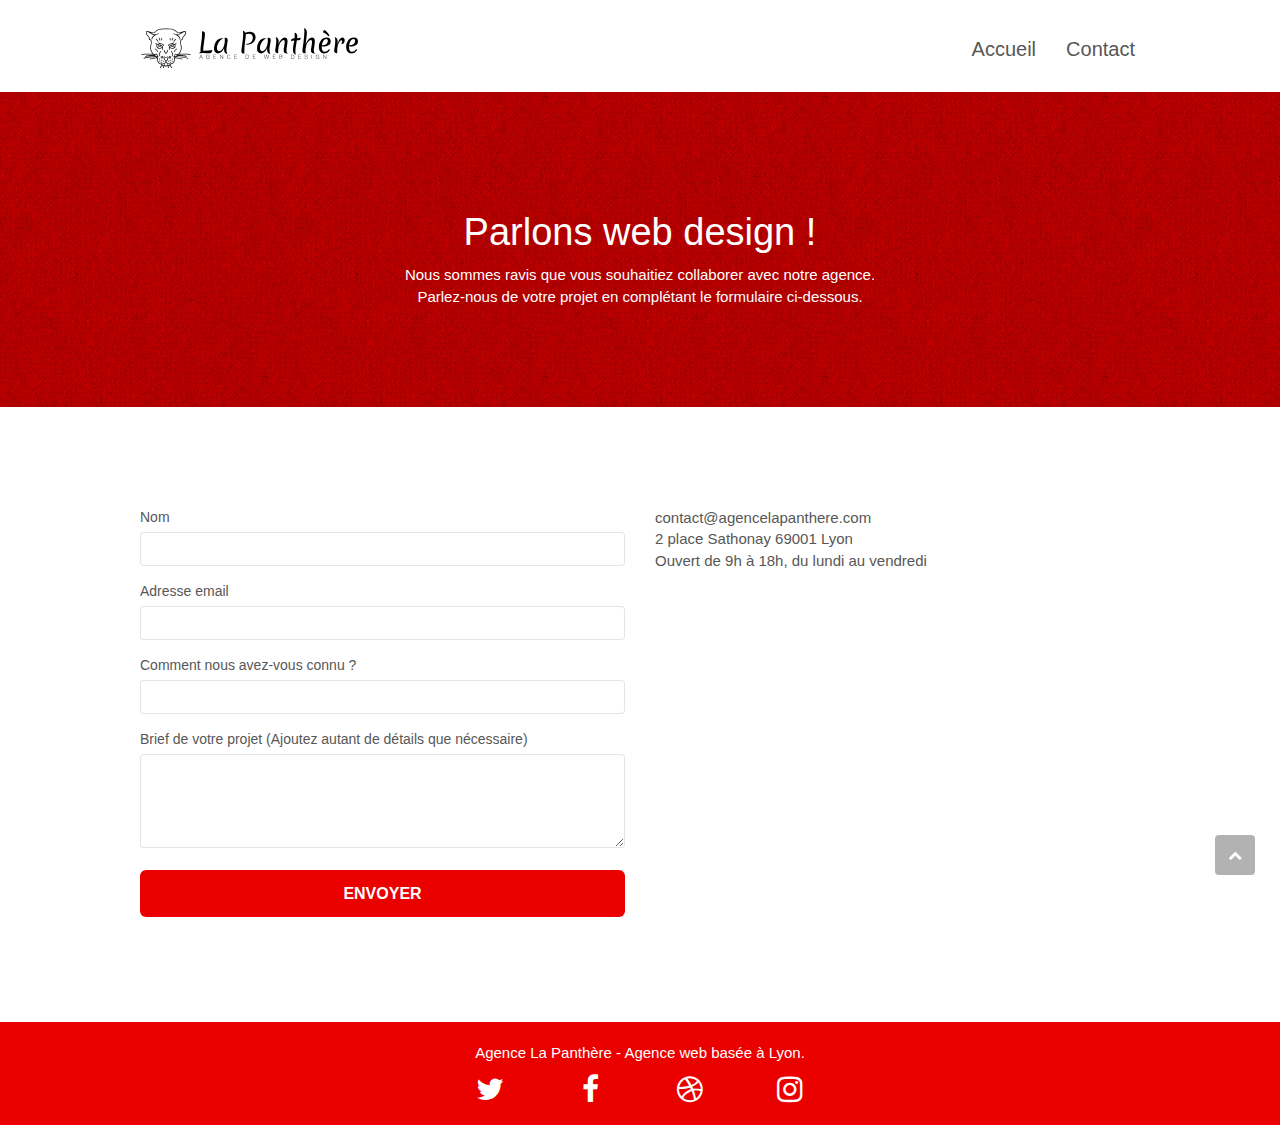
==== commit 223b9293: "v5.03" ====
--- a/contact.html
+++ b/contact.html
@@ -78,7 +78,7 @@
 	<div class="container bloc-lg">
 		<div class="row">
 			<div class="col-sm-6">
-				<form id="form_1" novalidate success-msg="Your message has been sent." fail-msg="Sorry it seems that our mail server is not responding, Sorry for the inconvenience!">
+				<form id="form_1" novalidate success-msg="Votre message a été envoyé." fail-msg="Désolé, on dirait que notre serveur mail ne répond pas. Désolé pour la gêne occasionée.">
 					<div class="form-group">
 						<label>
 							Nom
--- a/style.css
+++ b/style.css
@@ -325,7 +325,7 @@
 .nav > li {
     float: left;
     margin-top: 4px;
-    font-size: 16px;
+    font-size: 20px;
 }
 
 .navbar-nav .open .dropdown-menu > li > a {
@@ -516,7 +516,7 @@
     position: fixed;
     bottom: 20px;
     right: 20px;
-    opacity: 0;
+    opacity: 1;  /*opacity: 0;*/
     z-index: 500;
     transition: all .3s ease-in-out;
 }
@@ -654,6 +654,10 @@
     color: #575757!important;
 }
 
+.fa.fa-chevron-up{
+    color:white;
+}
+
 .container {
     max-width: 1000px;
 }
@@ -1037,6 +1041,17 @@
     .img-responsive.portfolio-thumb{
         width: 100%;
     }
+    .row.row-no-gutters.social{
+        display:flex;
+        flex-direction: row;
+        width: 20px;
+        padding-right: 200px;
+    }
+    .social{
+        padding-right: 35px;
+    }
+
+
 }
 
 @media (max-width: 400px) {
